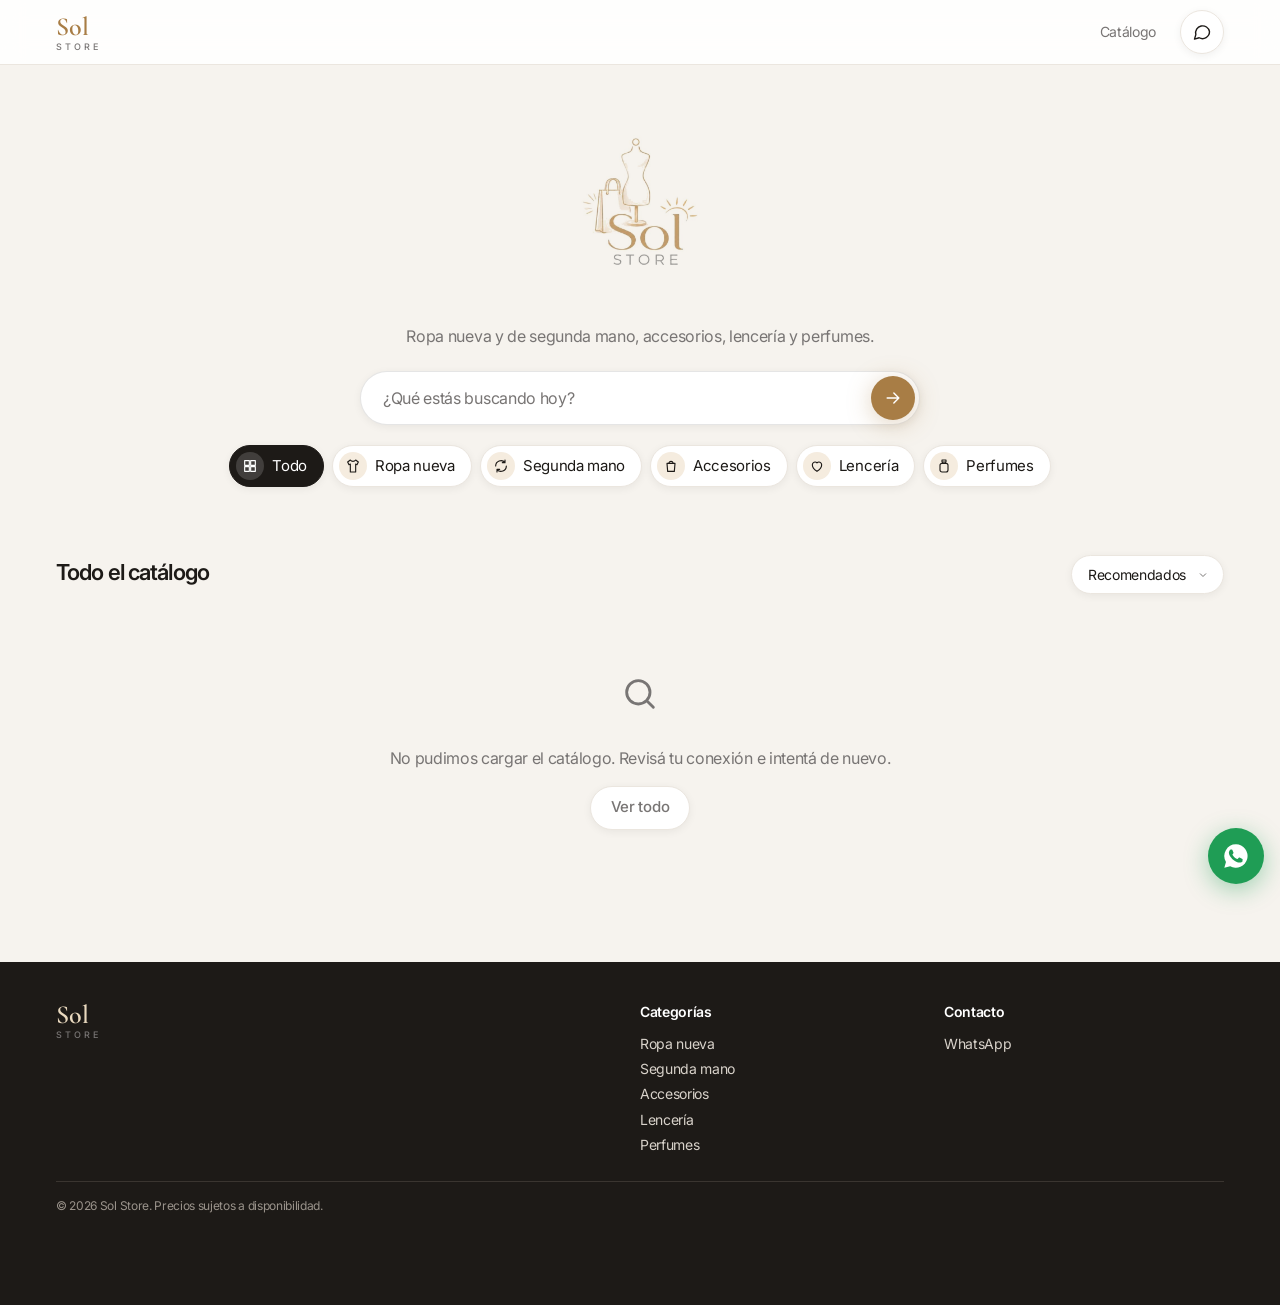
==== index.html @ 8f73c023 "Sol Store: catalogo y panel" ====
<!doctype html>
<html lang="es">
<head>
  <meta charset="utf-8">
  <meta name="viewport" content="width=device-width, initial-scale=1, viewport-fit=cover">
  <title>Sol Store · Ropa, accesorios, lencería y perfumes</title>
  <meta name="description" content="Catálogo online de Sol Store: ropa nueva y de segunda mano, accesorios, lencería y perfumes. Consultá y pedí por WhatsApp.">
  <meta name="theme-color" content="#ffffff">
  <meta property="og:title" content="Sol Store">
  <meta property="og:description" content="Ropa nueva y de segunda mano, accesorios, lencería y perfumes.">
  <meta property="og:image" content="img/logo.jpg">
  <link rel="icon" href="img/icon.png">
  <link rel="preconnect" href="https://fonts.googleapis.com">
  <link rel="preconnect" href="https://fonts.gstatic.com" crossorigin>
  <link href="https://fonts.googleapis.com/css2?family=Cormorant+Garamond:wght@500;600&family=Inter:wght@400;500;600&display=swap" rel="stylesheet">
  <link rel="stylesheet" href="css/styles.css">
</head>
<body>
  <div class="demo-banner" id="demoBanner" hidden>Modo demostración: productos de ejemplo. Configurá la URL del backend en <code>js/config.js</code>.</div>

  <header class="topbar">
    <div class="wrap">
      <a class="brand" href="#" aria-label="Sol Store, inicio">
        <span class="brand-text">Sol<small>STORE</small></span>
      </a>
      <span class="spacer"></span>
      <a class="top-link" href="#catalogo">Catálogo</a>
      <a class="icon-btn" id="topWa" href="#" target="_blank" rel="noopener" aria-label="Escribinos por WhatsApp">
        <svg class="icon" viewBox="0 0 24 24"><path d="M21 11.5a8.4 8.4 0 0 1-12.4 7.4L3 20.5l1.6-5.4A8.4 8.4 0 1 1 21 11.5Z"/></svg>
      </a>
    </div>
  </header>

  <main>
    <section class="hero wrap">
      <img class="hero-logo" src="img/logo.jpg" alt="Sol Store" width="220" height="220"
           onerror="this.hidden=true;document.getElementById('heroWord').hidden=false">
      <h1 class="hero-wordmark" id="heroWord" hidden>Sol<span>STORE</span></h1>
      <p id="bienvenida">Ropa nueva y de segunda mano, accesorios, lencería y perfumes.</p>

      <form class="search" id="searchForm" role="search">
        <label for="q" class="sr-only">Buscar productos</label>
        <input id="q" type="search" placeholder="¿Qué estás buscando hoy?" autocomplete="off">
        <button type="submit" aria-label="Buscar">
          <svg class="icon" viewBox="0 0 24 24"><path d="M5 12h14M13 6l6 6-6 6"/></svg>
        </button>
      </form>

      <nav class="chips" id="chips" aria-label="Categorías"></nav>
    </section>

    <section class="section wrap" id="destacadosSec" hidden>
      <div class="section-head"><h2>Destacados</h2></div>
      <div class="rail" id="destacados"></div>
    </section>

    <section class="section wrap" id="catalogo">
      <div class="section-head">
        <div>
          <h2 id="tituloLista">Todo el catálogo</h2>
          <span class="count" id="contador"></span>
        </div>
        <div class="toolbar">
          <label for="orden" class="sr-only">Ordenar</label>
          <select class="select" id="orden">
            <option value="rel">Recomendados</option>
            <option value="nuevos">Más nuevos</option>
            <option value="menor">Menor precio</option>
            <option value="mayor">Mayor precio</option>
          </select>
        </div>
      </div>
      <div class="grid" id="grid" aria-live="polite"></div>
      <div class="empty" id="vacio" hidden>
        <svg class="icon" viewBox="0 0 24 24"><circle cx="11" cy="11" r="7"/><path d="m20 20-3.5-3.5"/></svg>
        <p>No encontramos productos con ese filtro.</p>
        <button class="btn" id="limpiar">Ver todo</button>
      </div>
    </section>
  </main>

  <footer class="footer">
    <div class="wrap">
      <div>
        <span class="brand-text">Sol<small>STORE</small></span>
        <p id="footDir" style="margin:14px 0 0"></p>
      </div>
      <div>
        <h4>Categorías</h4>
        <div id="footCats"></div>
      </div>
      <div>
        <h4>Contacto</h4>
        <a id="footWa" href="#" target="_blank" rel="noopener">WhatsApp</a>
        <a id="footIg" href="#" target="_blank" rel="noopener" hidden>Instagram</a>
      </div>
      <div class="copy">© <span id="anio"></span> Sol Store. Precios sujetos a disponibilidad.</div>
    </div>
  </footer>

  <a class="fab-wa" id="fabWa" href="#" target="_blank" rel="noopener" aria-label="Consultar por WhatsApp">
    <svg viewBox="0 0 24 24"><path d="M12 2a10 10 0 0 0-8.6 15.1L2 22l5-1.3A10 10 0 1 0 12 2Zm5.8 14.2c-.2.7-1.4 1.3-2 1.4-.5.1-1.2.1-1.9-.1-.4-.1-1-.3-1.7-.6-3-1.3-4.9-4.3-5.1-4.5-.1-.2-1.2-1.6-1.2-3.1s.8-2.2 1-2.5c.3-.3.6-.4.8-.4h.6c.2 0 .4 0 .6.5l.9 2.1c.1.2.1.4 0 .5l-.3.5-.4.4c-.1.1-.3.3-.1.6.2.3.8 1.3 1.6 2.1 1.1 1 2 1.3 2.3 1.4.3.1.5.1.6-.1l.9-1c.2-.3.4-.2.7-.1l2 1c.3.1.5.2.5.3.1.2.1.7-.1 1.5Z"/></svg>
  </a>

  <div class="modal" id="modal" hidden role="dialog" aria-modal="true" aria-labelledby="mTitulo">
    <div class="modal-bg" data-close></div>
    <div class="modal-box">
      <button class="icon-btn modal-close" data-close aria-label="Cerrar">
        <svg class="icon" viewBox="0 0 24 24"><path d="M6 6l12 12M18 6 6 18"/></svg>
      </button>
      <div id="mContenido"></div>
    </div>
  </div>

  <script src="js/config.js"></script>
  <script src="js/api.js"></script>
  <script src="js/catalogo.js"></script>
</body>
</html>
---- css/styles.css ----
/* ==========================================================
   SOL STORE — Estilos base + catálogo
   Basado en el style reference (DESIGN.md): lienzo claro,
   tarjetas muy redondeadas, controles en píldora, sombras suaves
   y UN solo acento. El acento violeta se reemplaza por el dorado
   del logo para respetar la marca.
   ========================================================== */
:root {
  --canvas: #f6f3ee;
  --surface: #ffffff;
  --ink: #1d1a17;
  --muted: #787574;
  --border: #ebe6df;
  --stone: #d9d3ca;
  --accent: #a87d45;          /* dorado del logo, versión legible */
  --accent-soft: #e9d9bf;
  --accent-wash: #f5ecdf;
  --accent-shadow: rgba(168, 125, 69, 0.34);
  --danger: #b4412f;
  --ok: #3f7d4e;

  --font: 'Inter', ui-sans-serif, system-ui, -apple-system, 'Segoe UI', Roboto, sans-serif;
  --font-brand: 'Cormorant Garamond', 'Times New Roman', serif;

  --r-card: 28px;
  --r-img: 20px;
  --r-pill: 9999px;
  --shadow-sm: 0 2px 8px rgba(0,0,0,.06);
  --shadow-card: 0 4px 6px -1px rgba(0,0,0,.08), 0 2px 4px -2px rgba(0,0,0,.08);
  --shadow-lg: 0 4px 24px rgba(0,0,0,.12);
  --shadow-accent: 0 4px 24px var(--accent-shadow);

  --max: 1200px;
  --gap: 12px;
}

* { box-sizing: border-box; }
html { -webkit-text-size-adjust: 100%; scroll-behavior: smooth; }
body {
  margin: 0;
  background: var(--canvas);
  color: var(--ink);
  font-family: var(--font);
  font-size: 16px;
  line-height: 1.38;
  letter-spacing: -0.02em;
  -webkit-font-smoothing: antialiased;
}
img { max-width: 100%; display: block; }
button, input, select, textarea { font: inherit; color: inherit; letter-spacing: inherit; }
button { cursor: pointer; }
a { color: inherit; }
.sr-only { position: absolute; width: 1px; height: 1px; overflow: hidden; clip: rect(0 0 0 0); white-space: nowrap; }
[hidden] { display: none !important; }

.wrap { max-width: var(--max); margin: 0 auto; padding: 0 16px; }

/* ---------- Botones y píldoras ---------- */
.btn {
  display: inline-flex; align-items: center; justify-content: center; gap: 8px;
  min-height: 44px; padding: 10px 20px;
  border-radius: var(--r-pill); border: 1px solid var(--border);
  background: var(--surface); box-shadow: var(--shadow-sm);
  font-size: 15px; font-weight: 500; text-decoration: none;
  transition: transform .15s ease, box-shadow .15s ease, background .15s;
}
.btn:hover { box-shadow: var(--shadow-card); }
.btn:active { transform: scale(.98); }
.btn-primary { background: var(--accent); color: #fff; border-color: transparent; box-shadow: var(--shadow-accent); }
.btn-primary:hover { background: #976f3b; }
.btn-ghost { background: transparent; box-shadow: none; border-color: transparent; }
.btn-ghost:hover { background: var(--accent-wash); box-shadow: none; }
.btn-block { width: 100%; }
.btn:disabled { opacity: .55; cursor: not-allowed; }

.icon-btn {
  width: 44px; height: 44px; border-radius: 50%;
  display: inline-grid; place-items: center;
  background: var(--surface); border: 1px solid var(--border); box-shadow: var(--shadow-sm);
}
.icon { width: 20px; height: 20px; stroke: currentColor; fill: none; stroke-width: 1.7; stroke-linecap: round; stroke-linejoin: round; }

/* ---------- Encabezado ---------- */
.topbar {
  position: sticky; top: 0; z-index: 40;
  background: rgba(255,255,255,.88);
  backdrop-filter: saturate(1.4) blur(12px);
  -webkit-backdrop-filter: saturate(1.4) blur(12px);
  border-bottom: 1px solid var(--border);
}
.topbar .wrap { display: flex; align-items: center; gap: 12px; height: 64px; }
.brand { display: flex; align-items: center; gap: 10px; text-decoration: none; }
.brand img { height: 44px; width: auto; }
.brand-text { font-family: var(--font-brand); font-size: 26px; font-weight: 600; color: var(--accent); letter-spacing: 0; line-height: 1; }
.brand-text small { display: block; font-family: var(--font); font-size: 9px; letter-spacing: .32em; color: var(--muted); font-weight: 500; margin-top: 2px; }
.topbar .spacer { flex: 1; }
.top-link { font-size: 14px; color: var(--muted); text-decoration: none; padding: 8px 12px; border-radius: var(--r-pill); }
.top-link:hover { background: var(--accent-wash); color: var(--ink); }

/* ---------- Hero ---------- */
.hero { padding-top: 40px; padding-bottom: 24px; text-align: center; }
.hero-logo { width: 220px; height: auto; margin: -10px auto 0; mix-blend-mode: multiply; }
.hero-wordmark { font-family: var(--font-brand); font-size: 64px; color: var(--accent); line-height: .9; margin: 0; font-weight: 600; letter-spacing: 0; }
.hero-wordmark span { display: block; font-family: var(--font); font-size: 14px; letter-spacing: .4em; color: var(--muted); font-weight: 500; margin-top: 8px; }
.hero p { color: var(--muted); margin: 10px auto 24px; max-width: 520px; font-size: 16px; }

.search {
  position: relative; max-width: 560px; margin: 0 auto;
  background: var(--surface); border: 1px solid rgba(0,0,0,.1);
  border-radius: var(--r-pill); padding: 4px 4px 4px 20px;
  display: flex; align-items: center; box-shadow: var(--shadow-sm);
}
.search input { flex: 1; border: 0; outline: 0; background: transparent; font-size: 16px; min-width: 0; height: 44px; }
.search input::placeholder { color: var(--muted); }
.search button {
  width: 44px; height: 44px; border-radius: 50%; border: 0;
  background: var(--accent); color: #fff; display: grid; place-items: center;
  box-shadow: var(--shadow-accent); flex: none;
}

/* ---------- Píldoras de categoría ---------- */
.chips { display: flex; gap: 8px; overflow-x: auto; padding: 20px 16px 4px; margin: 0 -16px; scrollbar-width: none; justify-content: flex-start; }
.chips::-webkit-scrollbar { display: none; }
@media (min-width: 760px) { .chips { justify-content: center; flex-wrap: wrap; overflow: visible; } }
.chip {
  flex: none; display: inline-flex; align-items: center; gap: 8px;
  padding: 6px 16px 6px 6px; min-height: 40px;
  border-radius: var(--r-pill); border: 1px solid var(--border);
  background: var(--surface); box-shadow: var(--shadow-sm);
  font-size: 15px; white-space: nowrap;
}
.chip .dot { width: 28px; height: 28px; border-radius: 50%; display: grid; place-items: center; background: var(--accent-wash); font-size: 14px; }
.chip[aria-pressed="true"] { background: var(--ink); color: #fff; border-color: var(--ink); }
.chip[aria-pressed="true"] .dot { background: rgba(255,255,255,.16); }

/* ---------- Secciones ---------- */
.section { padding-top: 40px; padding-bottom: 8px; }
.section-head { display: flex; align-items: baseline; justify-content: space-between; gap: 12px; margin-bottom: 20px; }
.section-head h2 { font-size: 22px; font-weight: 600; letter-spacing: -0.04em; margin: 0; }
.section-head .count { color: var(--muted); font-size: 14px; }
.toolbar { display: flex; gap: 8px; align-items: center; }
.select {
  appearance: none; -webkit-appearance: none;
  border: 1px solid var(--border); background: var(--surface) url("data:image/svg+xml,%3Csvg xmlns='http://www.w3.org/2000/svg' width='12' height='12' viewBox='0 0 24 24' fill='none' stroke='%23787574' stroke-width='2'%3E%3Cpath d='m6 9 6 6 6-6'/%3E%3C/svg%3E") no-repeat right 14px center;
  border-radius: var(--r-pill); padding: 9px 36px 9px 16px; font-size: 14px; box-shadow: var(--shadow-sm);
}

/* ---------- Carrusel destacados ---------- */
.rail { display: grid; grid-auto-flow: column; grid-auto-columns: minmax(220px, 260px); gap: 16px; overflow-x: auto; scroll-snap-type: x mandatory; padding: 4px 16px 20px; margin: 0 -16px; scrollbar-width: none; }
.rail::-webkit-scrollbar { display: none; }
.rail .card { scroll-snap-align: start; }

/* ---------- Grilla y tarjetas ---------- */
.grid { display: grid; gap: 14px; grid-template-columns: repeat(2, minmax(0, 1fr)); }
@media (min-width: 700px) { .grid { grid-template-columns: repeat(3, minmax(0, 1fr)); gap: 18px; } }
@media (min-width: 1020px) { .grid { grid-template-columns: repeat(4, minmax(0, 1fr)); gap: 20px; } }

.card {
  background: var(--surface); border-radius: var(--r-card);
  box-shadow: var(--shadow-card); padding: 8px 8px 14px;
  text-align: left; border: 0; width: 100%;
  display: flex; flex-direction: column; gap: 10px;
  transition: transform .2s ease, box-shadow .2s ease;
}
.card:hover { transform: translateY(-3px); box-shadow: var(--shadow-lg); }
.card:focus-visible { outline: 2px solid var(--accent); outline-offset: 3px; }
.card-media { position: relative; aspect-ratio: 1 / 1; border-radius: var(--r-img); overflow: hidden; background: var(--accent-wash); }
.card-media img { width: 100%; height: 100%; object-fit: cover; transition: transform .4s ease; }
.card:hover .card-media img { transform: scale(1.04); }
.badge {
  position: absolute; top: 10px; left: 10px;
  background: rgba(255,255,255,.92); color: var(--ink);
  font-size: 11px; font-weight: 600; letter-spacing: .02em;
  padding: 5px 10px; border-radius: var(--r-pill);
}
.badge.used { background: var(--ink); color: #fff; }
.badge.sold { left: auto; right: 10px; background: var(--danger); color: #fff; }
.card-body { padding: 0 8px; display: flex; flex-direction: column; gap: 4px; }
.card-cat { font-size: 11px; color: var(--muted); text-transform: uppercase; letter-spacing: .08em; font-weight: 500; }
.card-name { font-size: 15px; font-weight: 500; line-height: 1.3; display: -webkit-box; -webkit-line-clamp: 2; -webkit-box-orient: vertical; overflow: hidden; }
.price { display: flex; align-items: baseline; gap: 8px; flex-wrap: wrap; }
.price b { font-size: 16px; font-weight: 600; }
.price s { font-size: 13px; color: var(--muted); }

.ph { width: 100%; height: 100%; display: grid; place-items: center; color: var(--accent); font-family: var(--font-brand); font-size: 44px; }

.empty { text-align: center; padding: 60px 16px; color: var(--muted); }
.empty .icon { width: 40px; height: 40px; margin: 0 auto 12px; }

/* Skeleton */
.skel { background: var(--surface); border-radius: var(--r-card); padding: 8px 8px 14px; box-shadow: var(--shadow-card); }
.skel div { background: #efe9e1; border-radius: 12px; animation: pulse 1.2s ease-in-out infinite; }
.skel .s-img { aspect-ratio: 1/1; border-radius: var(--r-img); }
.skel .s-l1 { height: 12px; width: 50%; margin: 12px 8px 8px; }
.skel .s-l2 { height: 14px; width: 80%; margin: 0 8px; }
@keyframes pulse { 50% { opacity: .5; } }

/* ---------- Modal detalle ---------- */
.modal { position: fixed; inset: 0; z-index: 100; display: flex; align-items: flex-end; justify-content: center; }
.modal-bg { position: absolute; inset: 0; background: rgba(29,26,23,.45); animation: fade .2s; }
.modal-box {
  position: relative; background: var(--surface); width: 100%; max-width: 940px;
  max-height: 92vh; overflow-y: auto; border-radius: 28px 28px 0 0;
  padding: 16px; animation: up .25s ease;
}
@media (min-width: 760px) {
  .modal { align-items: center; padding: 24px; }
  .modal-box { border-radius: var(--r-card); padding: 20px; }
}
@keyframes fade { from { opacity: 0; } }
@keyframes up { from { transform: translateY(30px); opacity: 0; } }
.modal-close { position: absolute; top: 14px; right: 14px; z-index: 2; }
.detail { display: grid; gap: 20px; }
@media (min-width: 760px) { .detail { grid-template-columns: 1.1fr 1fr; gap: 28px; } }
.gallery-main { aspect-ratio: 1/1; border-radius: var(--r-img); overflow: hidden; background: var(--accent-wash); }
.gallery-main img { width: 100%; height: 100%; object-fit: cover; }
.thumbs { display: flex; gap: 6px; margin-top: 8px; overflow-x: auto; }
.thumbs button { width: 56px; height: 56px; flex: none; border-radius: 12px; overflow: hidden; border: 2px solid transparent; padding: 0; background: var(--accent-wash); }
.thumbs button[aria-current="true"] { border-color: var(--accent); }
.thumbs img { width: 100%; height: 100%; object-fit: cover; }
.detail-info { display: flex; flex-direction: column; gap: 14px; padding: 4px 4px 8px; }
.detail-info h3 { font-size: 24px; font-weight: 600; letter-spacing: -0.04em; margin: 0; line-height: 1.2; padding-right: 44px; }
.detail-info .price b { font-size: 22px; }
.tags { display: flex; gap: 6px; flex-wrap: wrap; }
.tag { font-size: 12px; padding: 5px 12px; border-radius: var(--r-pill); background: var(--accent-wash); color: #6f5230; font-weight: 500; }
.opt-label { font-size: 13px; color: var(--muted); margin-bottom: 8px; font-weight: 500; }
.opts { display: flex; gap: 8px; flex-wrap: wrap; }
.opt { min-width: 44px; height: 40px; padding: 0 14px; border-radius: var(--r-pill); border: 1px solid var(--border); background: var(--surface); font-size: 14px; }
.opt[aria-pressed="true"] { background: var(--ink); color: #fff; border-color: var(--ink); }
.desc { color: #4a4541; font-size: 15px; white-space: pre-line; margin: 0; }
.wa-btn { background: #1f9d55; color: #fff; border: 0; box-shadow: 0 4px 20px rgba(31,157,85,.3); min-height: 50px; font-size: 16px; }
.wa-btn:hover { background: #198549; }
.note { font-size: 12px; color: var(--muted); text-align: center; margin: 0; }

/* ---------- WhatsApp flotante ---------- */
.fab-wa {
  position: fixed; right: 16px; bottom: 16px; z-index: 50;
  width: 56px; height: 56px; border-radius: 50%; background: #1f9d55; color: #fff;
  display: grid; place-items: center; box-shadow: 0 6px 24px rgba(31,157,85,.4);
}
.fab-wa svg { width: 28px; height: 28px; fill: currentColor; }

/* ---------- Pie ---------- */
.footer { margin-top: 64px; background: var(--ink); color: #d8d2ca; padding: 40px 0 90px; font-size: 14px; }
.footer .wrap { display: grid; gap: 24px; }
@media (min-width: 760px) { .footer .wrap { grid-template-columns: 2fr 1fr 1fr; } }
.footer h4 { color: #fff; font-size: 14px; margin: 0 0 10px; font-weight: 600; }
.footer a { color: #d8d2ca; text-decoration: none; display: block; padding: 3px 0; }
.footer a:hover { color: #fff; }
.footer .brand-text { color: var(--accent-soft); }
.footer .copy { grid-column: 1 / -1; border-top: 1px solid #3a3530; padding-top: 16px; color: #9a938b; font-size: 12px; }

/* ---------- Avisos ---------- */
.toast {
  position: fixed; left: 50%; bottom: 24px; transform: translateX(-50%);
  background: var(--ink); color: #fff; padding: 12px 20px; border-radius: var(--r-pill);
  font-size: 14px; z-index: 200; box-shadow: var(--shadow-lg); max-width: calc(100% - 32px);
  animation: up .2s ease;
}
.toast.err { background: var(--danger); }
.demo-banner { background: var(--accent-wash); color: #6f5230; text-align: center; font-size: 13px; padding: 8px 16px; }
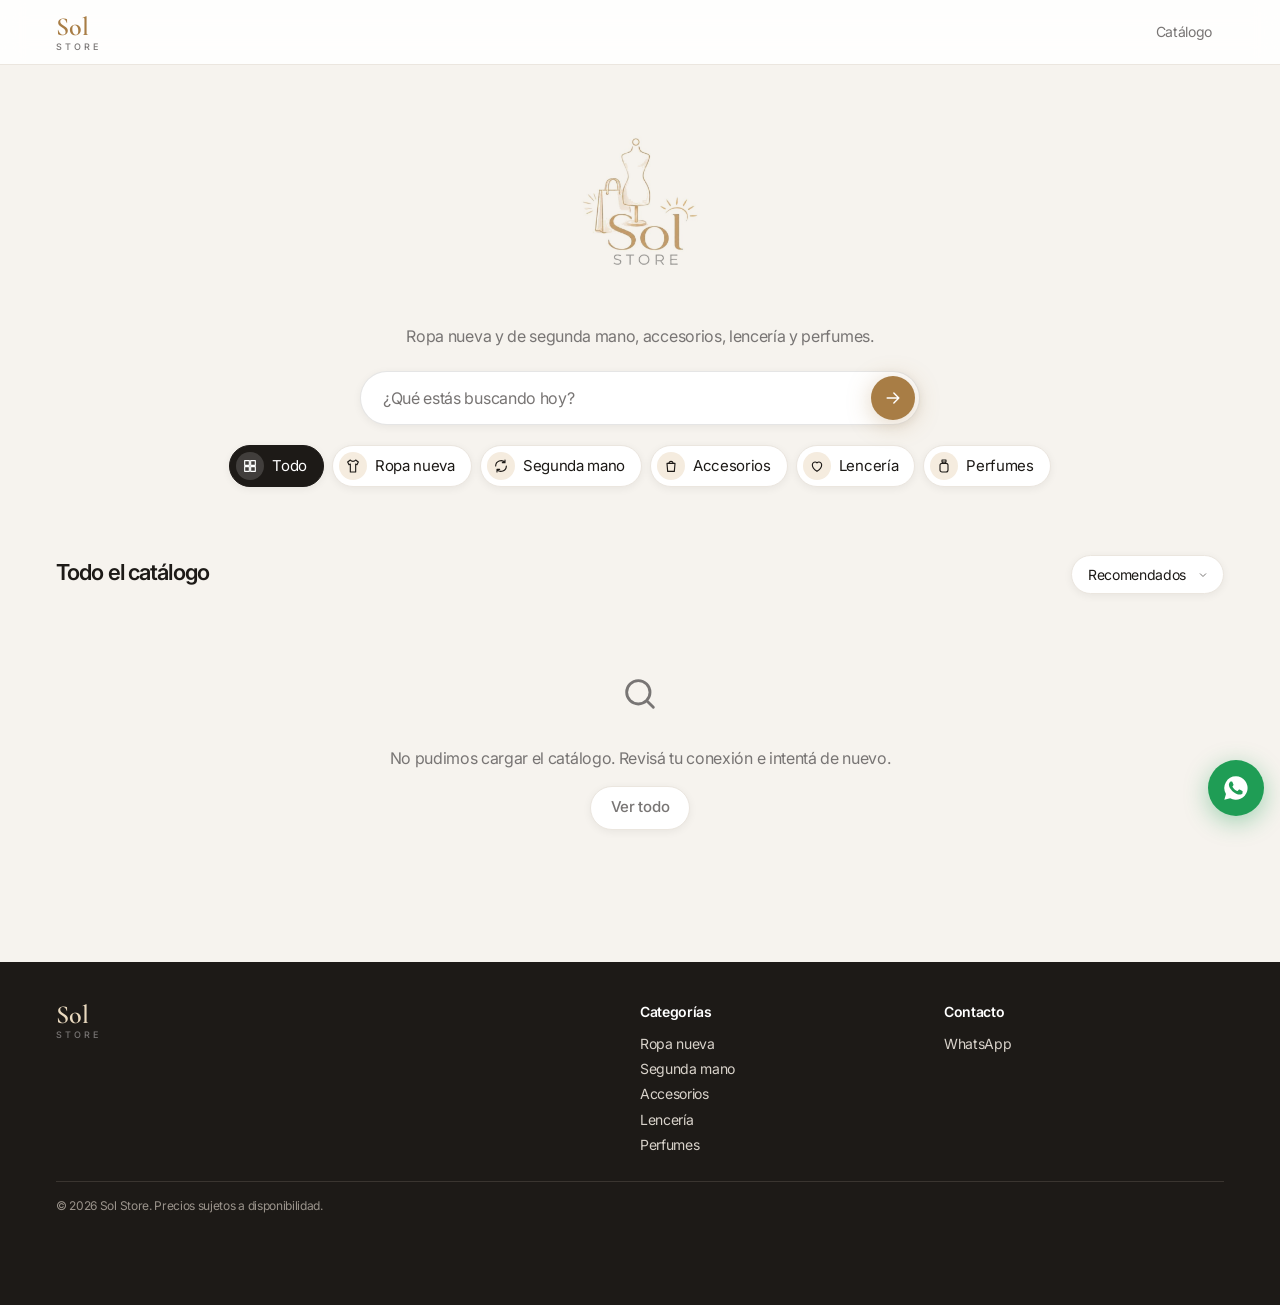
==== commit c40eee72: "Quitar boton de WhatsApp duplicado del encabezado Co-Authored-By: Claude Opus 5.5 <noreply@anthropic" ====
--- a/index.html
+++ b/index.html
@@ -25,9 +25,6 @@
       </a>
       <span class="spacer"></span>
       <a class="top-link" href="#catalogo">Catálogo</a>
-      <a class="icon-btn" id="topWa" href="#" target="_blank" rel="noopener" aria-label="Escribinos por WhatsApp">
-        <svg class="icon" viewBox="0 0 24 24"><path d="M21 11.5a8.4 8.4 0 0 1-12.4 7.4L3 20.5l1.6-5.4A8.4 8.4 0 1 1 21 11.5Z"/></svg>
-      </a>
     </div>
   </header>
 
--- a/css/styles.css
+++ b/css/styles.css
@@ -234,7 +234,7 @@
 
 /* ---------- WhatsApp flotante ---------- */
 .fab-wa {
-  position: fixed; right: 16px; bottom: 16px; z-index: 50;
+  position: fixed; right: 16px; bottom: 84px; z-index: 50;
   width: 56px; height: 56px; border-radius: 50%; background: #1f9d55; color: #fff;
   display: grid; place-items: center; box-shadow: 0 6px 24px rgba(31,157,85,.4);
 }
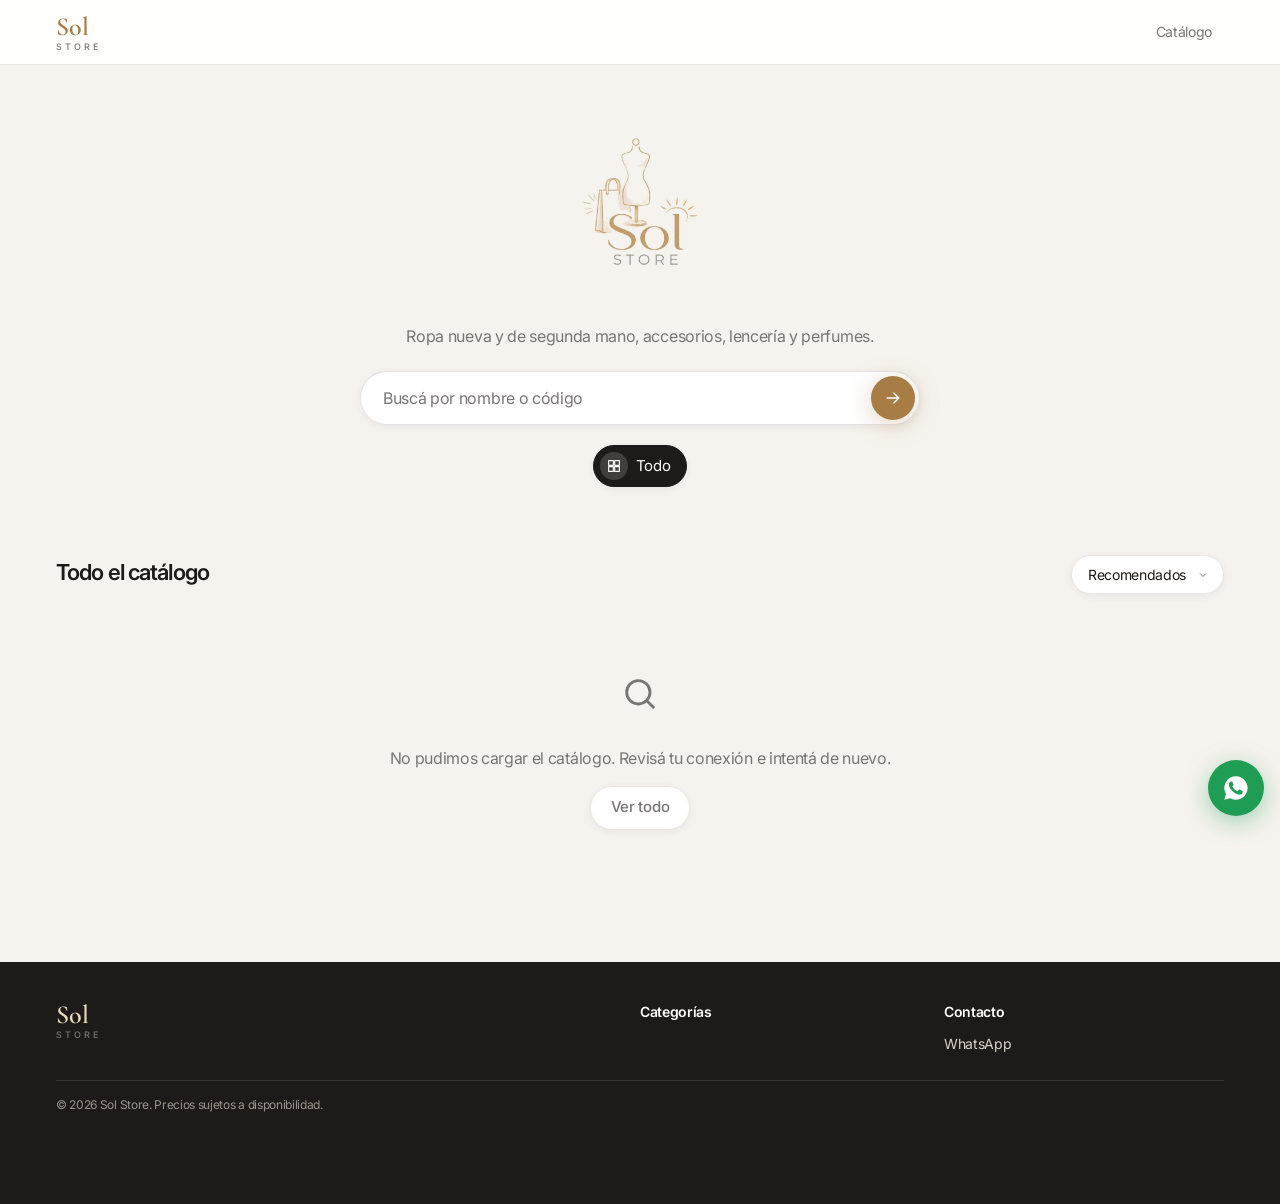
==== commit 48d4f389: "Código corto por producto - Columna codigo (al final, sin mover las existentes) - Automático: letra " ====
--- a/index.html
+++ b/index.html
@@ -37,7 +37,7 @@
 
       <form class="search" id="searchForm" role="search">
         <label for="q" class="sr-only">Buscar productos</label>
-        <input id="q" type="search" placeholder="¿Qué estás buscando hoy?" autocomplete="off">
+        <input id="q" type="search" placeholder="Buscá por nombre o código" autocomplete="off">
         <button type="submit" aria-label="Buscar">
           <svg class="icon" viewBox="0 0 24 24"><path d="M5 12h14M13 6l6 6-6 6"/></svg>
         </button>
--- a/css/styles.css
+++ b/css/styles.css
@@ -176,6 +176,8 @@
 .badge.used { background: var(--ink); color: #fff; }
 .badge.sold { left: auto; right: 10px; background: var(--danger); color: #fff; }
 .card-body { padding: 0 8px; display: flex; flex-direction: column; gap: 4px; }
+.card-cod { float: right; text-transform: none; letter-spacing: .02em; color: var(--ink); font-weight: 600; }
+.tag.tag-cod { background: var(--ink); color: #fff; letter-spacing: .03em; }
 .card-cat { font-size: 11px; color: var(--muted); text-transform: uppercase; letter-spacing: .08em; font-weight: 500; }
 .card-name { font-size: 15px; font-weight: 500; line-height: 1.3; display: -webkit-box; -webkit-line-clamp: 2; -webkit-box-orient: vertical; overflow: hidden; }
 .price { display: flex; align-items: baseline; gap: 8px; flex-wrap: wrap; }
@@ -253,7 +255,7 @@
 /* ---------- Avisos ---------- */
 .toast {
   position: fixed; left: 50%; bottom: 24px; transform: translateX(-50%);
-  background: var(--ink); color: #fff; padding: 12px 20px; border-radius: var(--r-pill);
+  background: var(--ink); color: #fff; padding: 12px 20px; border-radius: 20px; text-align: center;
   font-size: 14px; z-index: 200; box-shadow: var(--shadow-lg); max-width: calc(100% - 32px);
   animation: up .2s ease;
 }
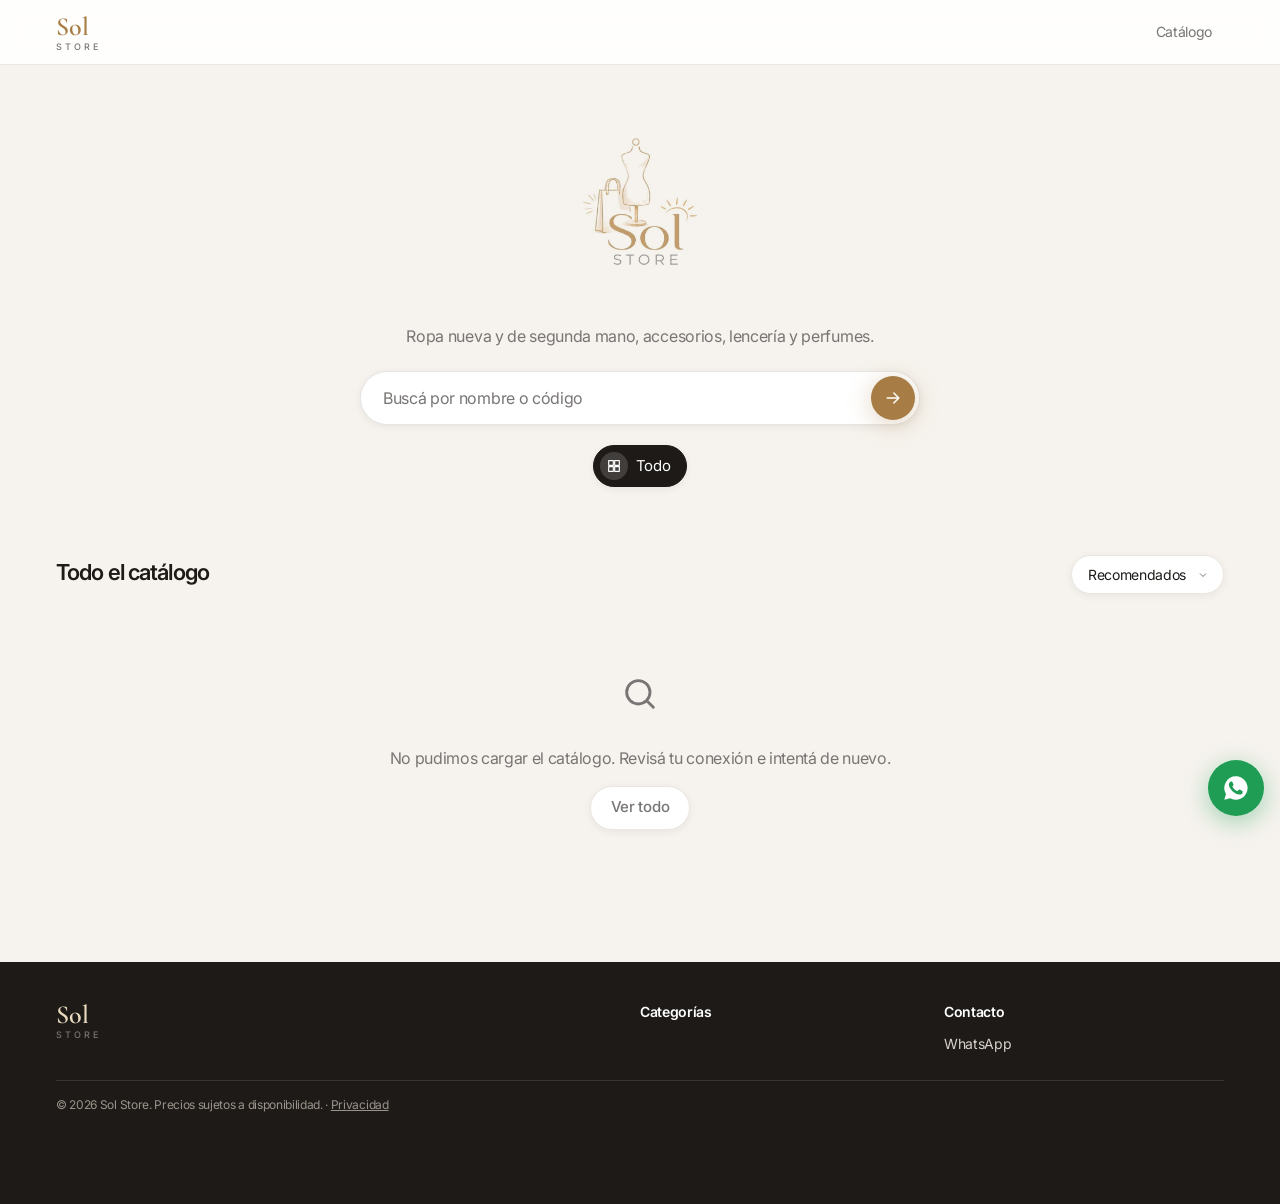
==== commit f6383504: "Estadísticas anónimas en el panel + página de privacidad - Registro de visitas, vistas, consultas po" ====
--- a/index.html
+++ b/index.html
@@ -91,7 +91,7 @@
         <a id="footWa" href="#" target="_blank" rel="noopener">WhatsApp</a>
         <a id="footIg" href="#" target="_blank" rel="noopener" hidden>Instagram</a>
       </div>
-      <div class="copy">© <span id="anio"></span> Sol Store. Precios sujetos a disponibilidad.</div>
+      <div class="copy">© <span id="anio"></span> Sol Store. Precios sujetos a disponibilidad. · <a href="privacidad.html" style="display:inline;color:inherit;text-decoration:underline">Privacidad</a></div>
     </div>
   </footer>
 
@@ -111,6 +111,7 @@
 
   <script src="js/config.js"></script>
   <script src="js/api.js"></script>
+  <script src="js/estadisticas.js"></script>
   <script src="js/catalogo.js"></script>
 </body>
 </html>
